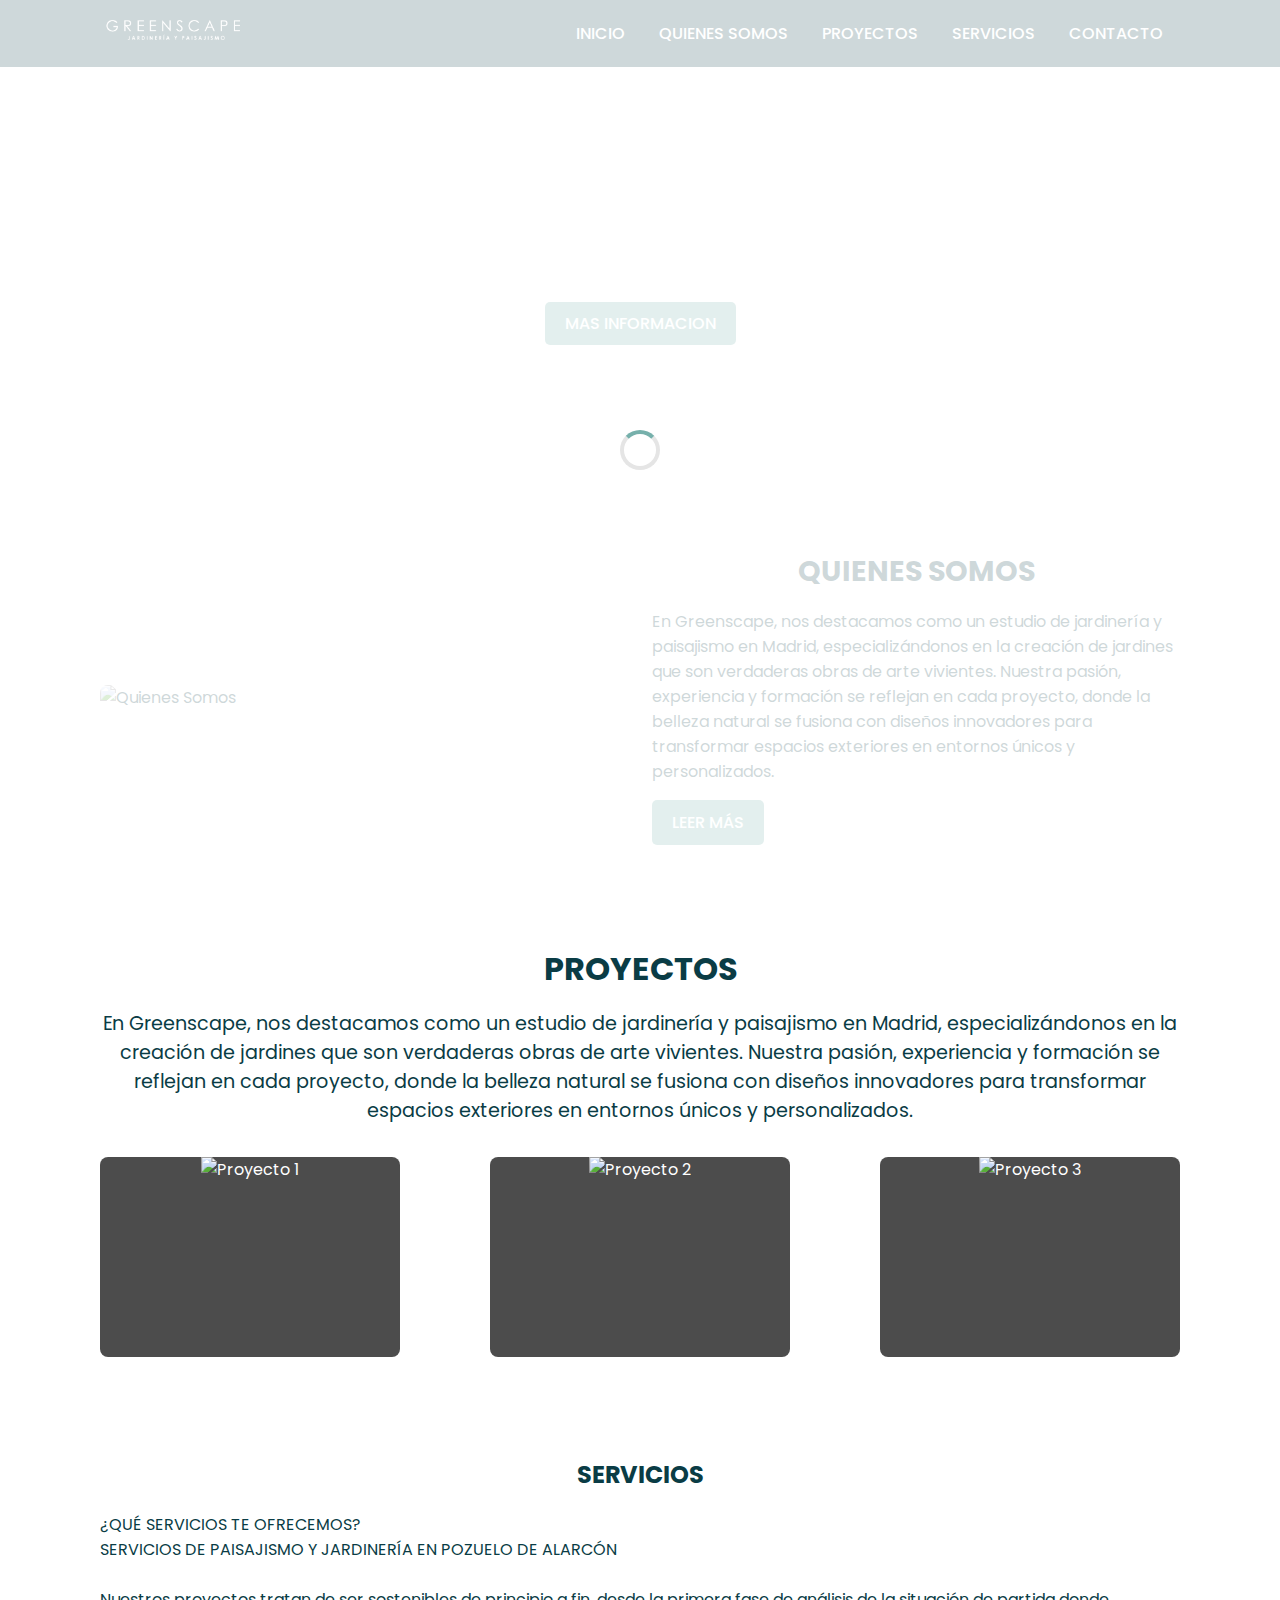
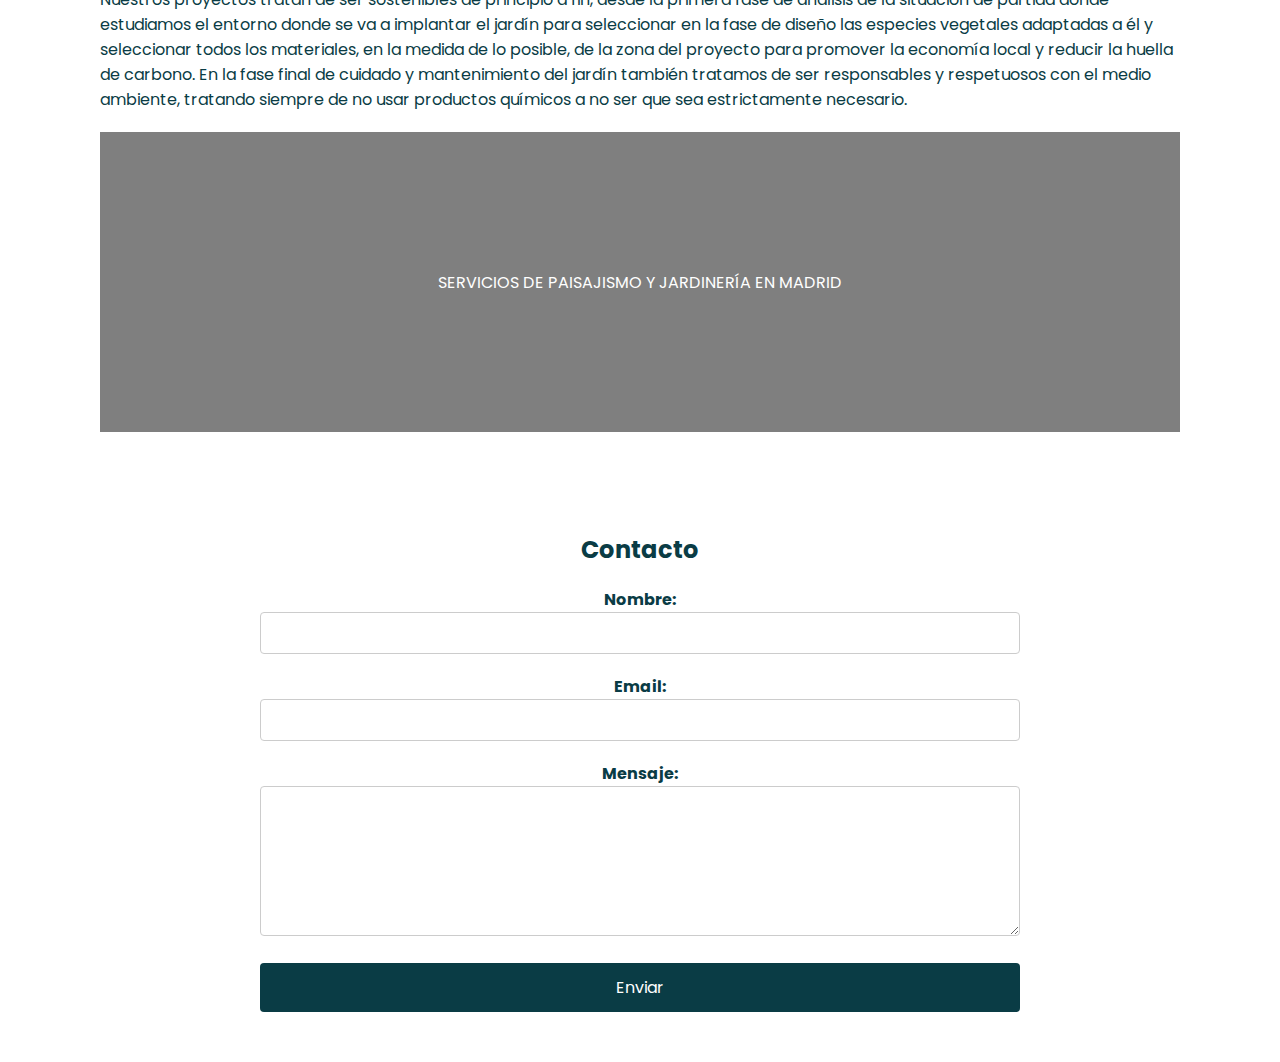
==== index.html @ 6844a961 "Add files via upload" ====
<!DOCTYPE html>
<html lang="en">
<head>
    <meta charset="UTF-8">
    <meta name="viewport" content="width=device-width, initial-scale=1.0">
    <title>greenscape</title>
    <link rel="stylesheet" href="estilos.css">
</head>
<body>
    <div class="spinner-container show" id="spinner">
        <div class="spinner"></div>
    </div>

    <header>
        <a href="#" class="logo">
            <img src="logo.png" alt="">
        </a>
        <ul class="navbar">
            <li><a href="#inicio">Inicio</a></li>
            <li><a href="Somos.html">Quienes Somos</a></li>
            <li><a href="Proyectos.html">Proyectos</a></li>
            <li><a href="Servicios.html">Servicios</a></li>
            <li><a href="Contacto.html">Contacto</a></li>
        </ul>
    </header>

    <section class="home" id="home">
        <div class="home-text">
            <h1>GREENSCAPE</h1>
            <p>ESTUDIO DE PAISAJISMO Y DISEÑO DE JARDINES EN MADRID</p>
            <a href="#" class="btn">Mas Informacion</a>
        </div>
        <div class="home-img">
            <img id="Inicio" src="https://media.admagazine.com/photos/618a5e4c58ac69e38abb5d66/master/w_1600%2Cc_limit/93332.jpg">
        </div>
    </section>

    <section class="Somos" id="Somos">
        <div class="Somos-img">
            <img src="https://images.homify.com/v1437692372/p/photo/image/103863/1__4_.jpg" alt="Quienes Somos">
        </div>
        <div class="Somos-texto">
            <h2>Quienes Somos</h2>
            <p>En Greenscape, nos destacamos como un estudio de jardinería y paisajismo en Madrid, especializándonos en la creación de jardines que son verdaderas obras de arte vivientes. Nuestra pasión, experiencia y formación se reflejan en cada proyecto, donde la belleza natural se fusiona con diseños innovadores para transformar espacios exteriores en entornos únicos y personalizados.</p>
            <a href="Somos.html" class="btn">Leer más</a>
        </div>
    </section>

    <section class="Proyectos" id="Proyectos">
        <div class="Proyectos-texto">
            <h2>Proyectos</h2>
            <p>En Greenscape, nos destacamos como un estudio de jardinería y paisajismo en Madrid, especializándonos en la creación de jardines que son verdaderas obras de arte vivientes. Nuestra pasión, experiencia y formación se reflejan en cada proyecto, donde la belleza natural se fusiona con diseños innovadores para transformar espacios exteriores en entornos únicos y personalizados.</p>
        </div>
        <div class="Proyectos-img">
            <a href="#" class="Proyectos-item">
                <img src="https://greenscape.es/wp-content/uploads/2022/05/Paisajismo-jardines-diseno-pozuelo-chalet-9-1536x1536.jpg" alt="Proyecto 1">
            </a>
            <a href="#" class="Proyectos-item">
                <img src="https://greenscape.es/wp-content/uploads/2015/10/Paisajismo-jardines-diseno-boadilla-madrid-1536x1536.jpeg" alt="Proyecto 2">
            </a>
            <a href="#" class="Proyectos-item">
                <img src="https://greenscape.es/wp-content/uploads/2015/10/Paisajismo-jardines-aravaca-madrid-diseno-1536x1536.jpeg" alt="Proyecto 3">
            </a>
        </div>
    </section>

    <section class="Servicios" id="Servicios">
        <div class="service-heading">
            <h2>SERVICIOS</h2>
            <p>¿QUÉ SERVICIOS TE OFRECEMOS?<br>
                SERVICIOS DE PAISAJISMO Y JARDINERÍA EN POZUELO DE ALARCÓN<br><br>
                Nuestros proyectos tratan de ser sostenibles de principio a fin, desde la primera fase de análisis de la situación de partida donde estudiamos el entorno donde se va a implantar el jardín para seleccionar en la fase de diseño las especies vegetales adaptadas a él y seleccionar todos los materiales, en la medida de lo posible, de la zona del proyecto para promover la economía local y reducir la huella de carbono.
                En la fase final de cuidado y mantenimiento del jardín también tratamos de ser responsables y respetuosos con el medio ambiente, tratando siempre de no usar productos químicos a no ser que sea estrictamente necesario.
            </p>
        </div>
        <div class="carousel">
            <div class="slide" style="background-image: url('https://elnumeral.com/wp-content/uploads/2022/08/asesoramiento-en-jardineria-1.jpg')">
                <div class="overlay-text">SERVICIOS DE PAISAJISMO Y JARDINERÍA EN MADRID</div>
            </div>
            <div class="slide" style="background-image: url('https://modelandi.com/wp-content/plugins/phastpress/phast.php/[base64].q.jpg')">
                <div class="overlay-text">DISEÑO DE JARDINES EN MADRID</div>
            </div>
            <div class="slide" style="background-image: url('https://www.limsama.com/uploads/images/jardineria1.jpg')">
                <div class="overlay-text">MANTENIMIENTO DE JARDINES EN MADRID</div>
            </div>
        </div>
    </section>

    <div class="container">
        <h2 id="Contacto">Contacto</h2>
        <form id="contact-form">
            <div class="form-group">
                <label for="name">Nombre:</label>
                <input type="text" id="name" name="name" required>
            </div>
            <div class="form-group">
                <label for="email">Email:</label>
                <input type="email" id="email" name="email" required>
            </div>
            <div class="form-group">
                <label for="message">Mensaje:</label>
                <textarea id="message" name="message" required></textarea>
            </div>
            <button type="submit">Enviar</button>
        </form>
    </div>

    <script src="scrip.js"></script>
</body>
</html>
---- estilos.css ----
@import url('https://fonts.googleapis.com/css2?family=Poppins:wght@200;300;400;500;600;700&display=swap');
* {
    font-family: "Poppins", sans-serif;
    margin: 0;
    padding: 0;
    box-sizing: border-box;
    scroll-padding-top: 4rem;
    scroll-behavior: smooth;
    list-style: none;
    text-decoration: none;
}

/* Variables */
:root {
    --main-color: #76b0ab;
    --second-color: #edeae3;
    --text-color: #0a3c45;
    --bg-color: #fff;
}

section {
    padding: 50px 100px;
}

body {
    color: var(--text-color);
}

/* Header */
header {
    position: fixed;
    width: 100%;
    top: 0;
    right: 0;
    z-index: 1000;
    display: flex;
    justify-content: space-between;
    align-items: center;
    padding: 18px 100px;
    transition: 0.5s linear;
    background: var(--text-color);
}

.logo img {
    width: 150px;
}

.navbar {
    display: flex;
}

.navbar a {
    padding: 8px 17px;
    color: var(--bg-color);
    font-size: 1rem;
    text-transform: uppercase;
    font-weight: 500;
}

.navbar a:hover {
    background-color: var(--main-color);
    border-radius: 0.2rem;
    transition: 0.2s all linear;
}

/* Home Section */
.home {
    position: relative;
    display: flex;
    align-items: center;
    justify-content: center;
    height: 500px; 
    width: 100%;
    overflow: hidden;
}

.home-img {
    position: absolute;
    top: 0;
    left: 0;
    width: 100%;
    height: 100%;
    object-fit: cover;
    opacity: 0.5;
    z-index: -1;
}

.home-text {
    text-align: center;
    color: var(--bg-color);
}

.home-text h1 {
    font-size: 3rem;
    margin-bottom: 1rem;
}

.home-text p {
    font-size: 1.5rem;
    margin-bottom: 1.5rem;
    color: var(--bg-color);
}

.home-text .btn {
    padding: 10px 20px;
    background-color: var(--main-color);
    color: var(--bg-color);
    text-transform: uppercase;
    font-weight: 500;
    border: none;
    border-radius: 5px;
    cursor: pointer;
    text-decoration: none;
}

/* Somos Section */
.Somos {
    display: grid;
    grid-template-columns: 1fr 1fr;
    align-items: center;
    gap: 1.5rem;
    padding: 50px 100px;
}

.Somos-img img {
    width: 100%;
    border-radius: 0.5rem;
}

.Somos-texto {
    display: flex;
    flex-direction: column;
    justify-content: center;
}

.Somos-texto h2 {
    font-size: 1.8rem;
    text-transform: uppercase;
    margin-bottom: 1rem;
}

.Somos-texto p {
    margin-bottom: 1rem;
}

.Somos-texto .btn {
    padding: 10px 20px;
    background-color: var(--main-color);
    color: var(--bg-color);
    text-transform: uppercase;
    font-weight: 500;
    border: none;
    border-radius: 5px;
    cursor: pointer;
    text-decoration: none;
    align-self: start; /* Alinea el botón al inicio */
}

/* Proyectos Section */
.Proyectos {
    padding: 50px 100px;
    text-align: center;
}

.Proyectos-texto {
    margin-bottom: 2rem;
}

.Proyectos-texto h2 {
    font-size: 2rem;
    text-transform: uppercase;
    margin-bottom: 1rem;
}

.Proyectos-texto p {
    font-size: 1.2rem;
    margin-bottom: 1.5rem;
}

.Proyectos-img {
    display: flex;
    justify-content: space-between;
    gap: 1.5rem;
}

.Proyectos-item {
    position: relative;
    width: 100%;
    max-width: 300px; /* Ajusta el tamaño máximo de las imágenes */
    height: 200px; /* Ajusta la altura de las imágenes */
    border-radius: 0.5rem;
    overflow: hidden;
    transition: transform 0.3s ease;
    text-align: center; /* Centra el texto */
    color: var(--bg-color); /* Color del texto */
    background: rgba(0, 0, 0, 0.7); /* Fondo semi-transparente */
}

.Proyectos-item img {
    width: 100%;
    height: 100%;
}

.Proyectos-item:hover {
    transform: scale(1.05); /* Aumenta el tamaño de la imagen al 105% */
    transition: transform 0.3s ease; /* Añade una transición suave */
}

/* Carousel */
.carousel {
    display: flex;
    overflow-x: auto;
    scroll-snap-type: x mandatory;
    -webkit-overflow-scrolling: touch;
    scroll-behavior: smooth;
    margin-top: 20px;
}

.slide {
    flex: 0 0 auto;
    width: 100%;
    scroll-snap-align: start;
    position: relative;
    height: 300px; /* Ajusta la altura según sea necesario */
}

.slide::before {
    content: "";
    display: block;
    position: absolute;
    top: 0;
    left: 0;
    width: 100%;
    height: 100%;
    background-color: rgba(0, 0, 0, 0.5); /* Transparencia del fondo */
}

.slide .overlay-text {
    position: absolute;
    top: 50%;
    left: 50%;
    transform: translate(-50%, -50%);
    color: white;
    text-align: center;
}

.slide img {
    width: 100%;
    height: 100%;
    object-fit: cover;
}

/* Contact Form */
.container {
    max-width: 800px;
    margin: 0 auto;
    text-align: center;
    padding: 50px 20px;
}

h2 {
    text-align: center;
    margin-bottom: 20px;
}

.form-group {
    margin-bottom: 20px;
}

label {
    display: block;
    font-weight: bold;
}

input[type="text"],
input[type="email"],
textarea {
    width: 100%;
    padding: 10px;
    border: 1px solid #ccc;
    border-radius: 4px;
    box-sizing: border-box;
}

textarea {
    height: 150px;
}

button {
    background-color: #0a3c45;
    color: white;
    padding: 12px 20px;
    border: none;
    border-radius: 4px;
    cursor: pointer;
    width: 100%;
    font-size: 16px;
}

button:hover {
    background-color: #76b0ab;
}

button:disabled {
    background-color: #cccccc;
    cursor: not-allowed;
}

/* Carga */
.spinner-container {
    position: fixed;
    top: 0;
    left: 0;
    width: 100%;
    height: 100%;
    background-color: rgba(255, 255, 255, 0.8);
    z-index: 9999;
    display: flex;
    justify-content: center;
    align-items: center;
    visibility: hidden;
}

.spinner {
    border: 4px solid rgba(0, 0, 0, 0.1);
    border-radius: 50%;
    border-top: 4px solid #76b0ab; /* Color principal */
    width: 40px;
    height: 40px;
    animation: spin 1s linear infinite;
}

@keyframes spin {
    0% {
        transform: rotate(0deg);
    }
    100% {
        transform: rotate(360deg);
    }
}


.spinner-container.show {
    visibility: visible;
}

/* RESPONSIVE*/
@media (max-width: 768px) {
    header {
        padding: 18px 10px;
    }

    .navbar {
        flex-direction: column;
    }

    .navbar a {
        padding: 10px;
        font-size: 0.9rem;
    }

    .home {
        height: 300px; 
    }

    .home-text h1 {
        font-size: 2rem;
    }

    .home-text p {
        font-size: 1rem;
    }

    .Somos {
        grid-template-columns: 1fr; 
        text-align: center;
    }

    .Somos-img img {
        width: 100%;
    }

    .Proyectos-img {
        flex-direction: column; 
    }

    .Proyectos-item {
        max-width: 100%; 
        height: auto; 
    }

    .slide {
        height: 200px; 

    button {
        font-size: 14px; 
    }
}

@media (max-width: 480px) {
    .home-text h1 {
        font-size: 1.5rem;
    }

    .home-text p {
        font-size: 0.9rem;
    }

    .container {
        padding: 15px;
    }

    button {
        font-size: 12px;
    }
}
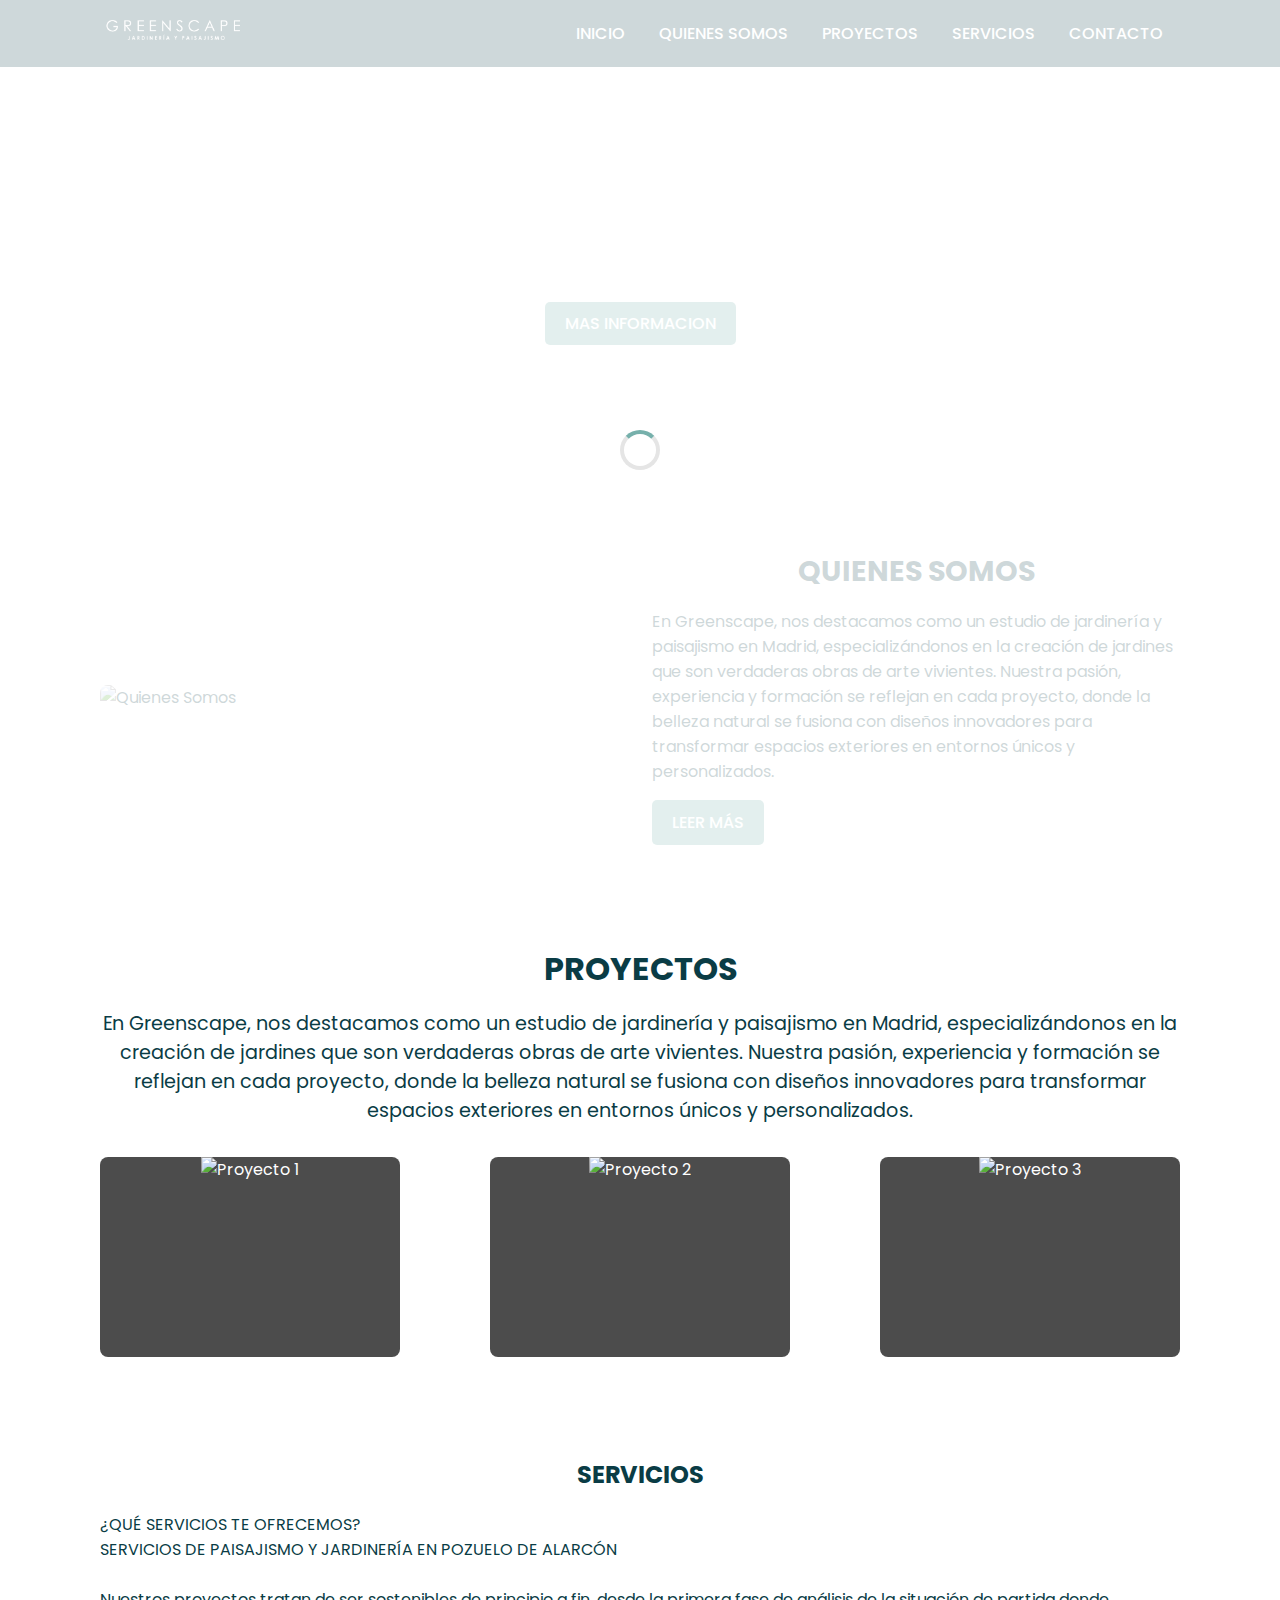
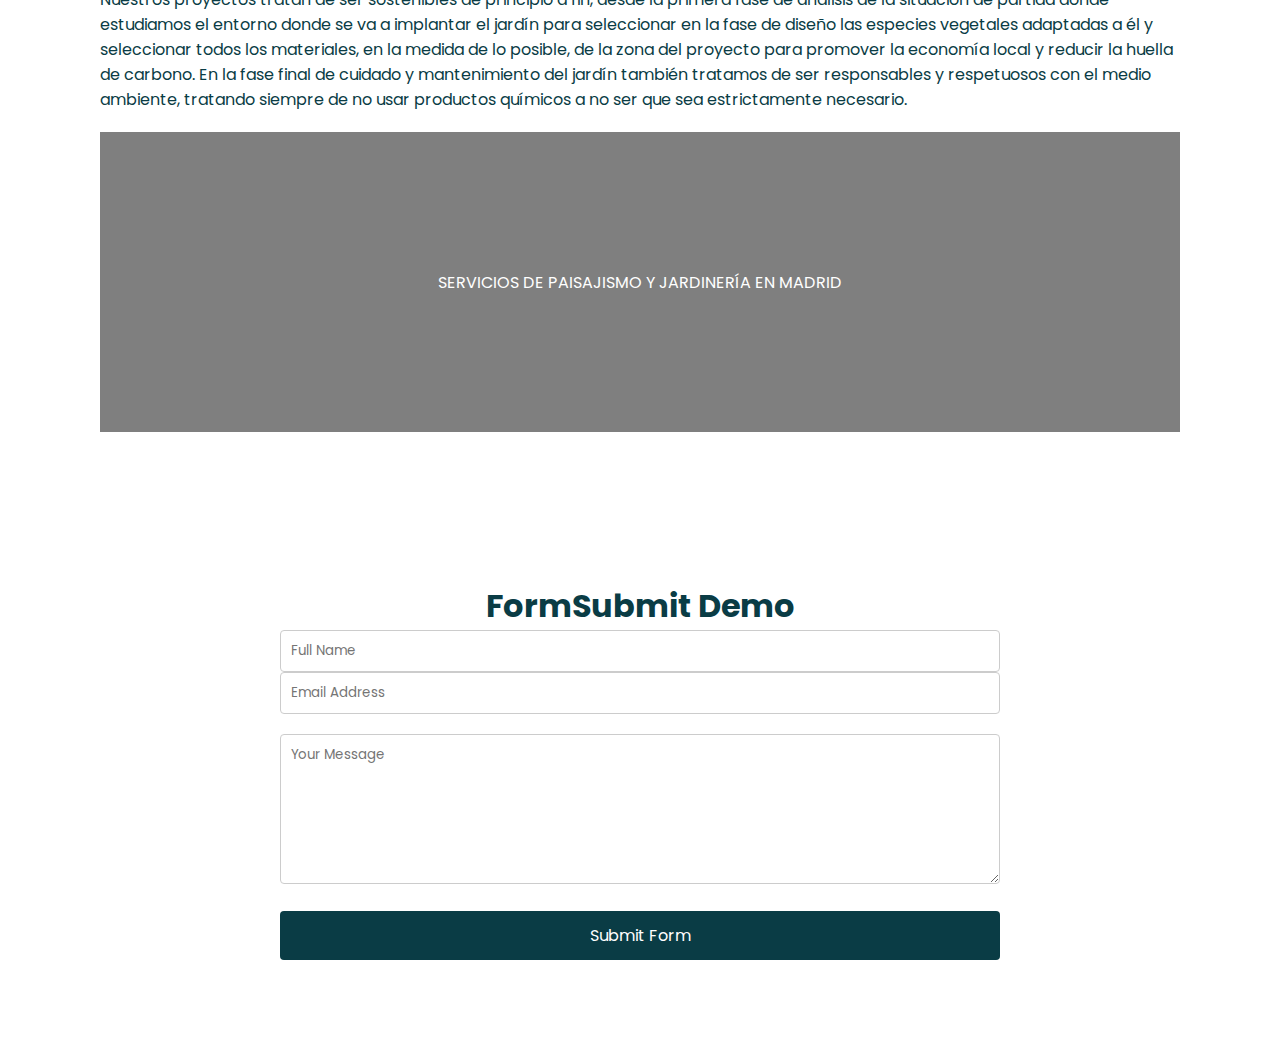
==== commit 2d830b86: "Update index.html" ====
--- a/index.html
+++ b/index.html
@@ -87,22 +87,25 @@
     </section>
 
     <div class="container">
-        <h2 id="Contacto">Contacto</h2>
-        <form id="contact-form">
-            <div class="form-group">
-                <label for="name">Nombre:</label>
-                <input type="text" id="name" name="name" required>
-            </div>
-            <div class="form-group">
-                <label for="email">Email:</label>
-                <input type="email" id="email" name="email" required>
-            </div>
-            <div class="form-group">
-                <label for="message">Mensaje:</label>
-                <textarea id="message" name="message" required></textarea>
-            </div>
-            <button type="submit">Enviar</button>
-        </form>
+       <div class="container">
+  <h1>FormSubmit Demo</h1>
+  <form target="_blank" action="https://formsubmit.co/loli03gonzalez@gmail.com" method="POST">
+    <div class="form-group">
+      <div class="form-row">
+        <div class="col">
+          <input type="text" name="name" class="form-control" placeholder="Full Name" required>
+        </div>
+        <div class="col">
+          <input type="email" name="email" class="form-control" placeholder="Email Address" required>
+        </div>
+      </div>
+    </div>
+    <div class="form-group">
+      <textarea placeholder="Your Message" class="form-control" name="message" rows="10" required></textarea>
+    </div>
+    <button type="submit" class="btn btn-lg btn-dark btn-block">Submit Form</button>
+  </form>
+</div>
     </div>
 
     <script src="scrip.js"></script>
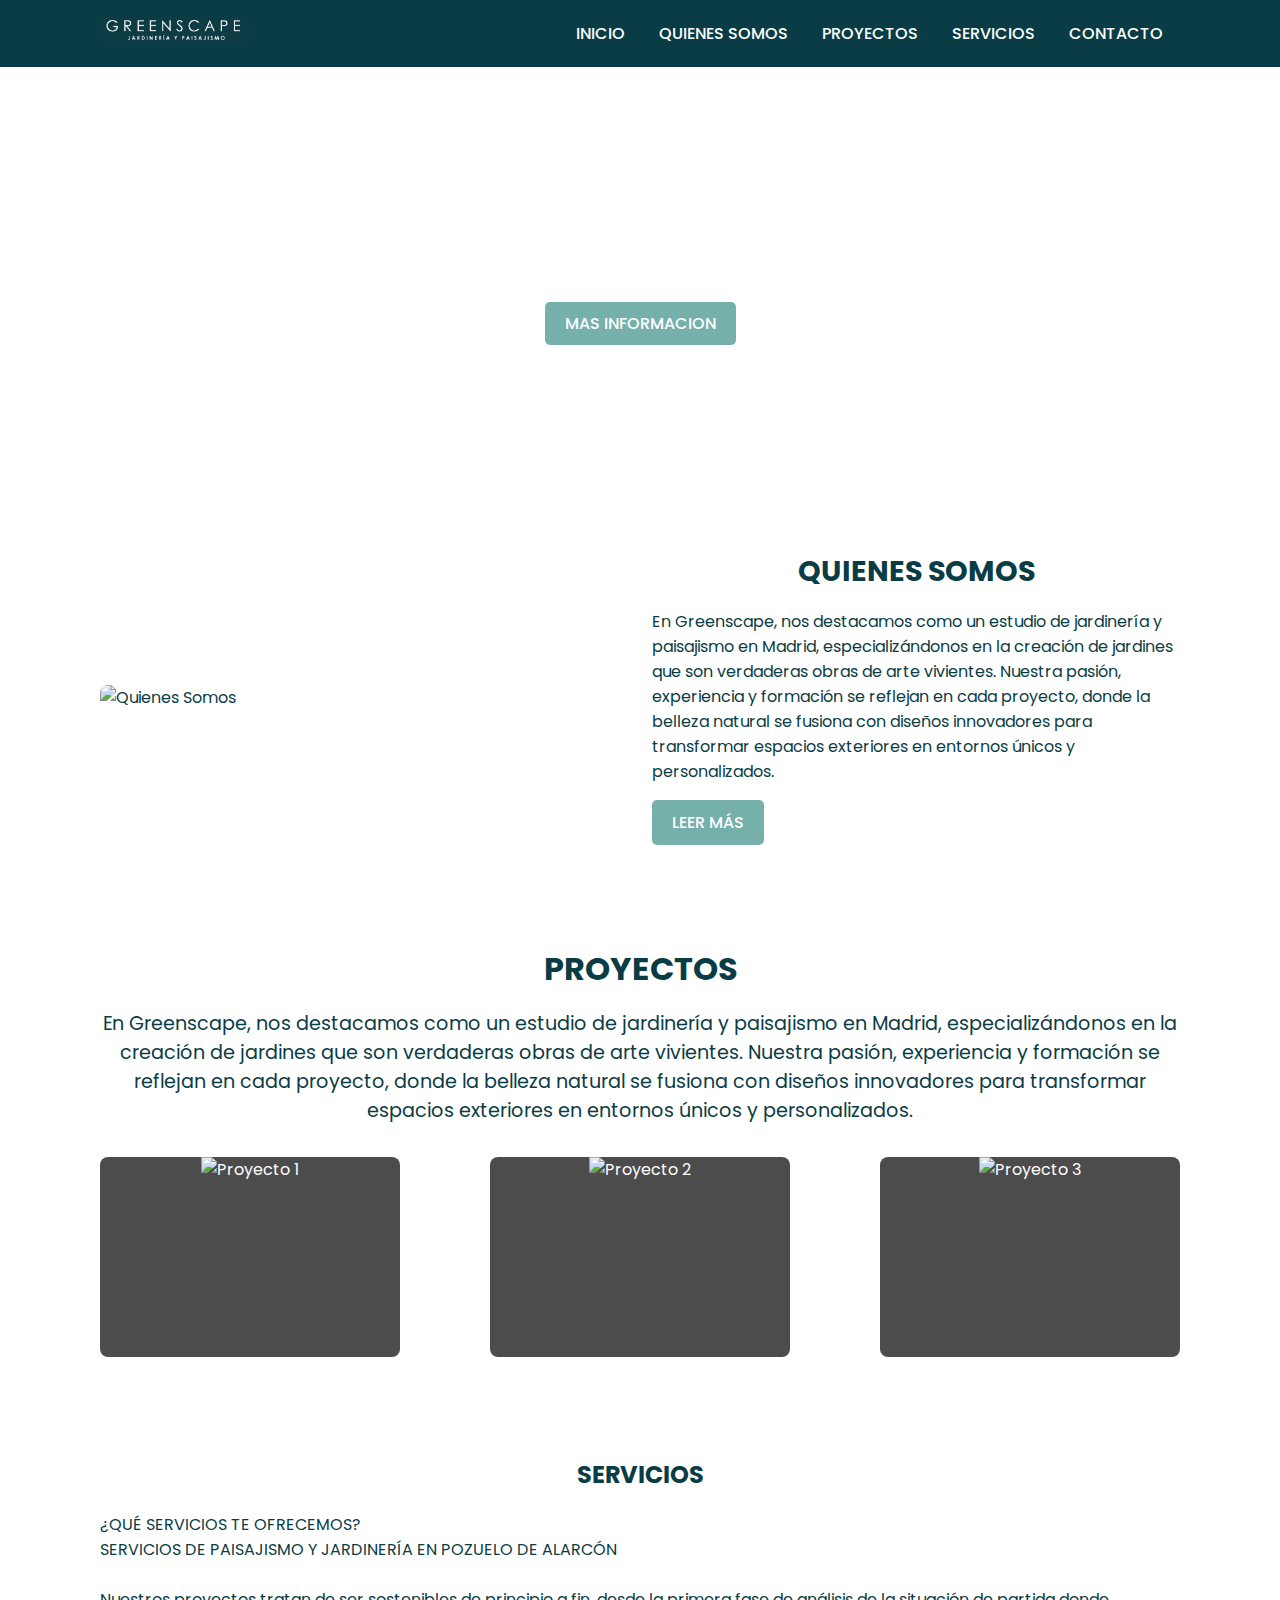
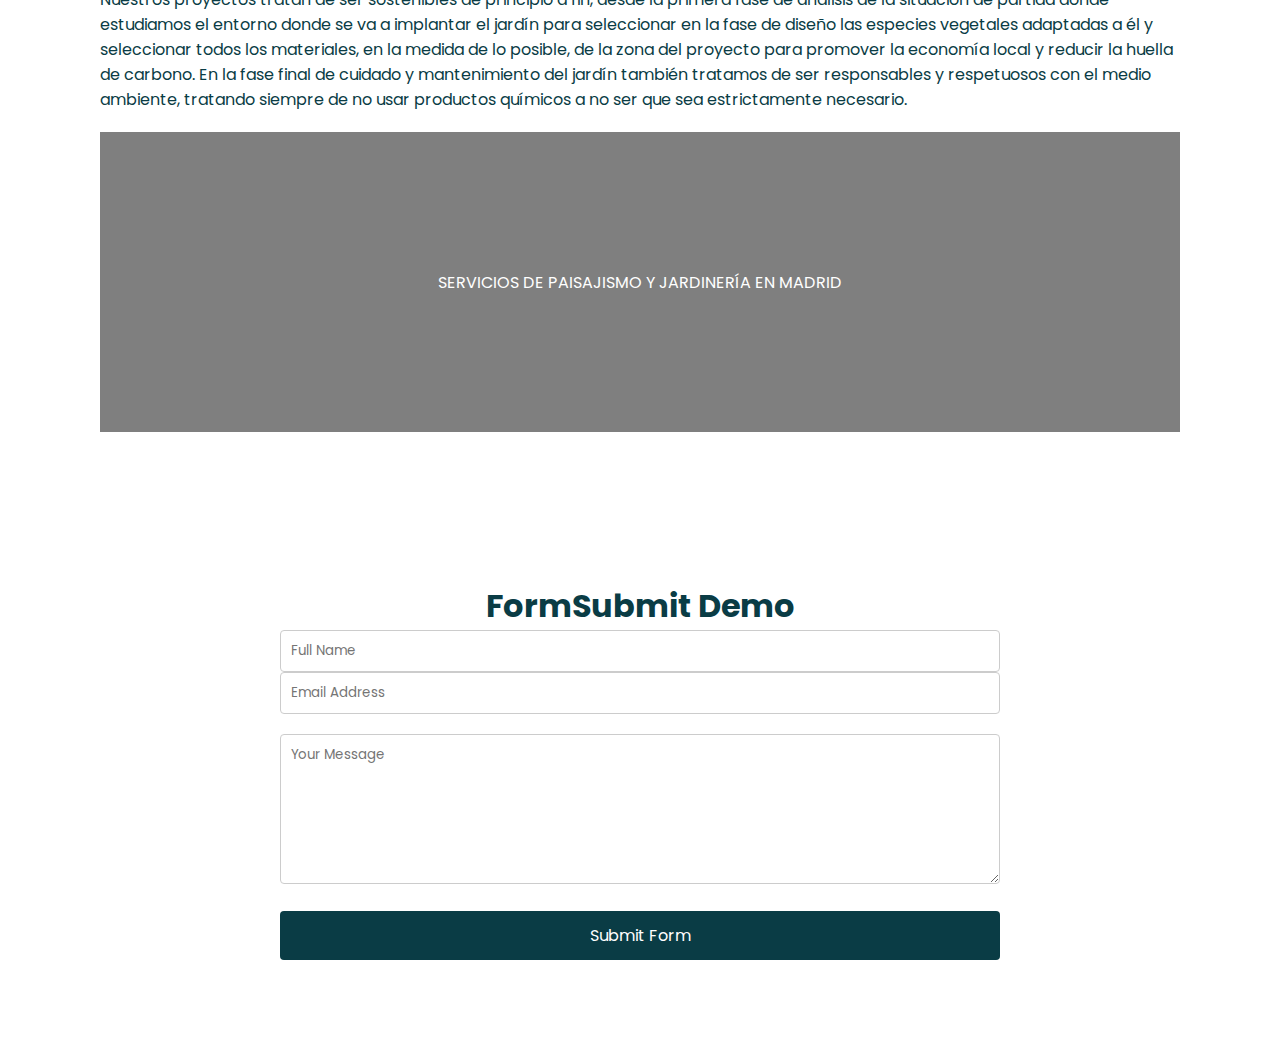
==== commit ed0b9b77: "Update index.html" ====
--- a/index.html
+++ b/index.html
@@ -7,9 +7,12 @@
     <link rel="stylesheet" href="estilos.css">
 </head>
 <body>
-    <div class="spinner-container show" id="spinner">
-        <div class="spinner"></div>
-    </div>
+    <div id="spinner" class="spinner-container">
+    <div class="spinner"></div>
+</div>
+
+<div id="content" style="display: none;">
+</div>
 
     <header>
         <a href="#" class="logo">
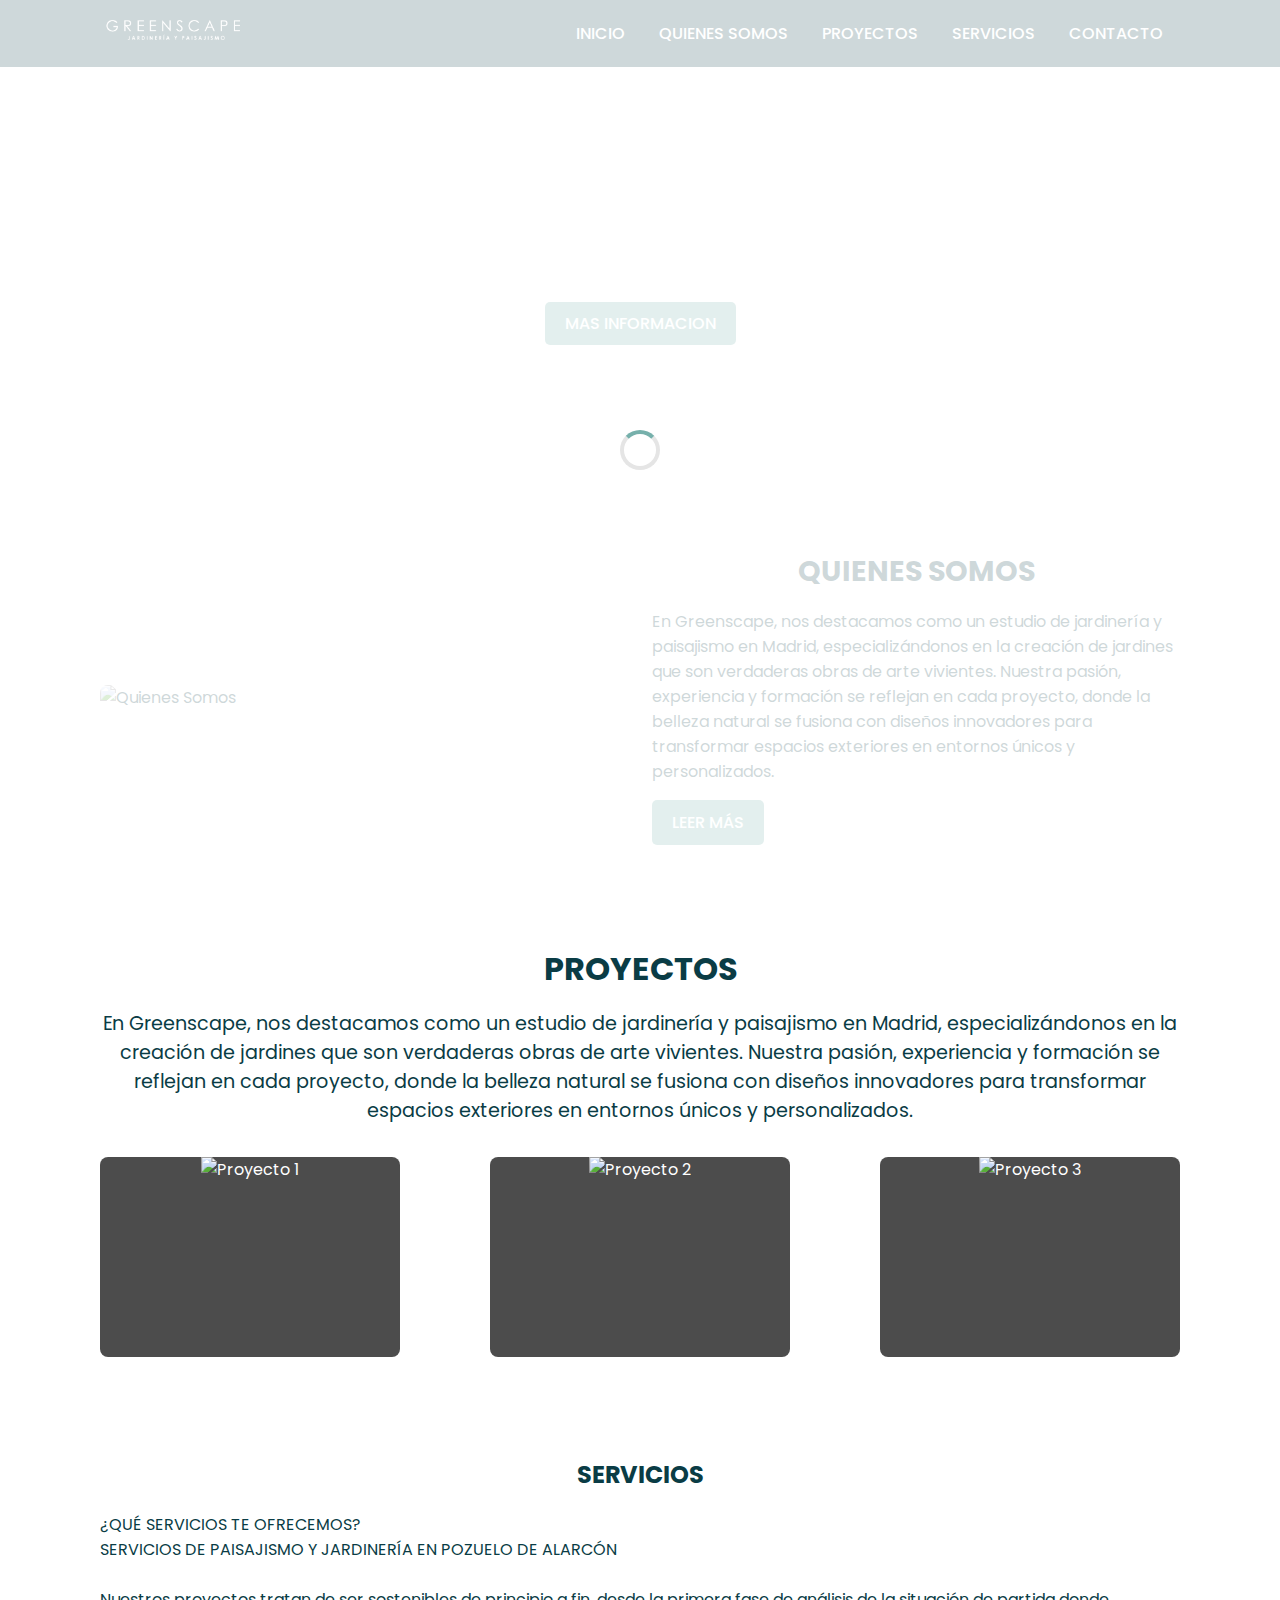
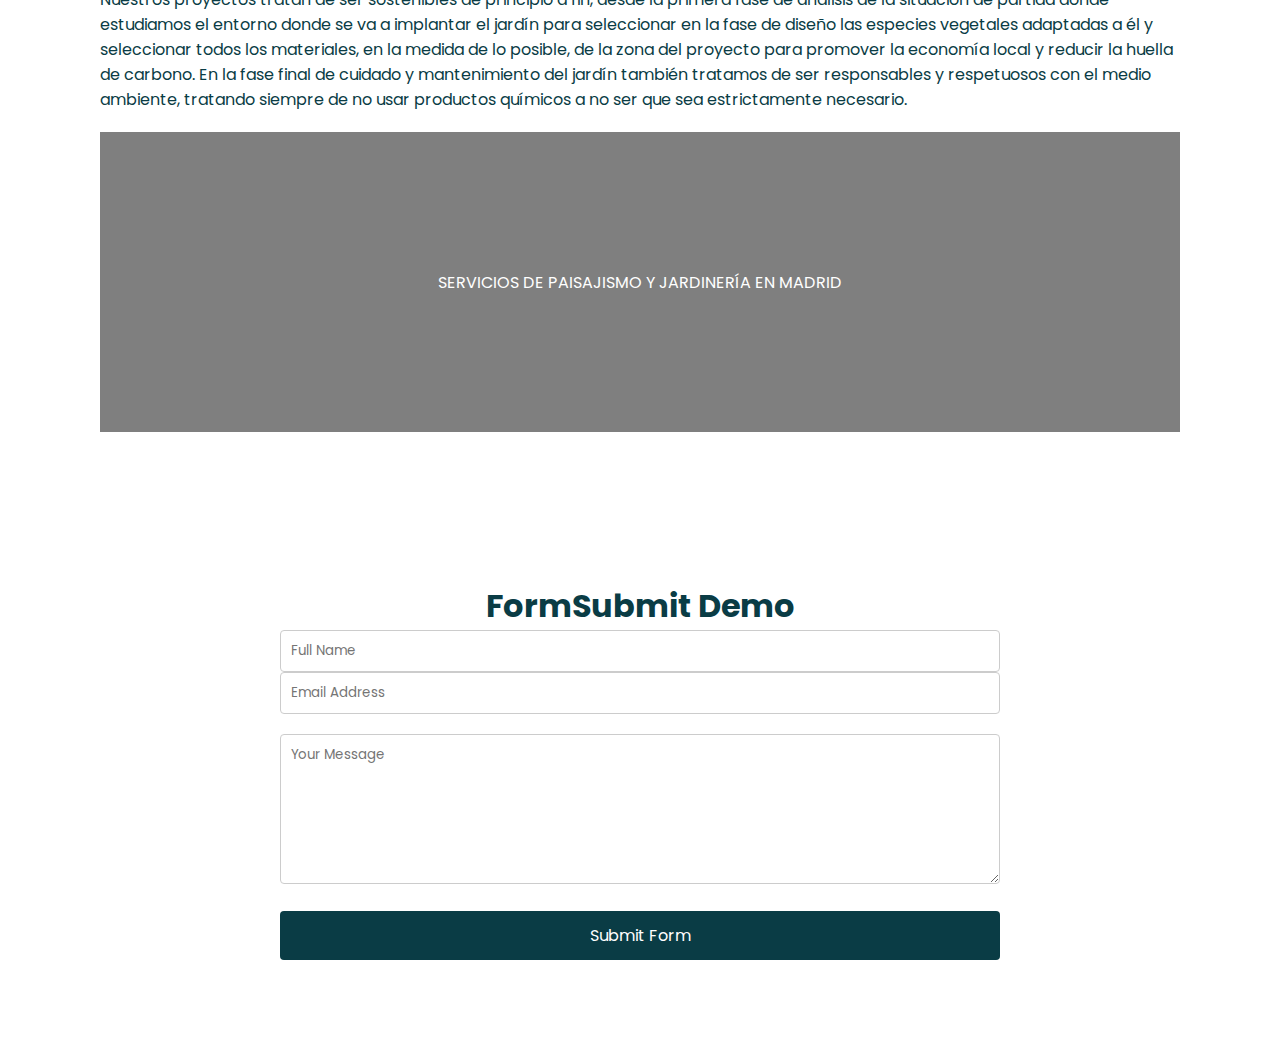
==== commit aafe5e16: "Update index.html" ====
--- a/index.html
+++ b/index.html
@@ -113,4 +113,4 @@
 
     <script src="scrip.js"></script>
 </body>
-</html>
+</html>  
--- a/estilos.css
+++ b/estilos.css
@@ -308,40 +308,34 @@
 
 /* Carga */
 .spinner-container {
+    display: flex;
+    justify-content: center;
+    align-items: center;
+    height: 100vh;
+    background-color: rgba(255, 255, 255, 0.8); /* Fondo blanco semitransparente */
     position: fixed;
     top: 0;
     left: 0;
     width: 100%;
-    height: 100%;
-    background-color: rgba(255, 255, 255, 0.8);
     z-index: 9999;
-    display: flex;
-    justify-content: center;
-    align-items: center;
-    visibility: hidden;
 }
 
 .spinner {
     border: 4px solid rgba(0, 0, 0, 0.1);
+    border-top: 4px solid var(--main-color);
     border-radius: 50%;
-    border-top: 4px solid #76b0ab; /* Color principal */
     width: 40px;
     height: 40px;
     animation: spin 1s linear infinite;
 }
 
 @keyframes spin {
-    0% {
+    from {
         transform: rotate(0deg);
     }
-    100% {
+    to {
         transform: rotate(360deg);
     }
-}
-
-
-.spinner-container.show {
-    visibility: visible;
 }
 
 /* RESPONSIVE*/
@@ -413,4 +407,4 @@
     button {
         font-size: 12px;
     }
-}+}
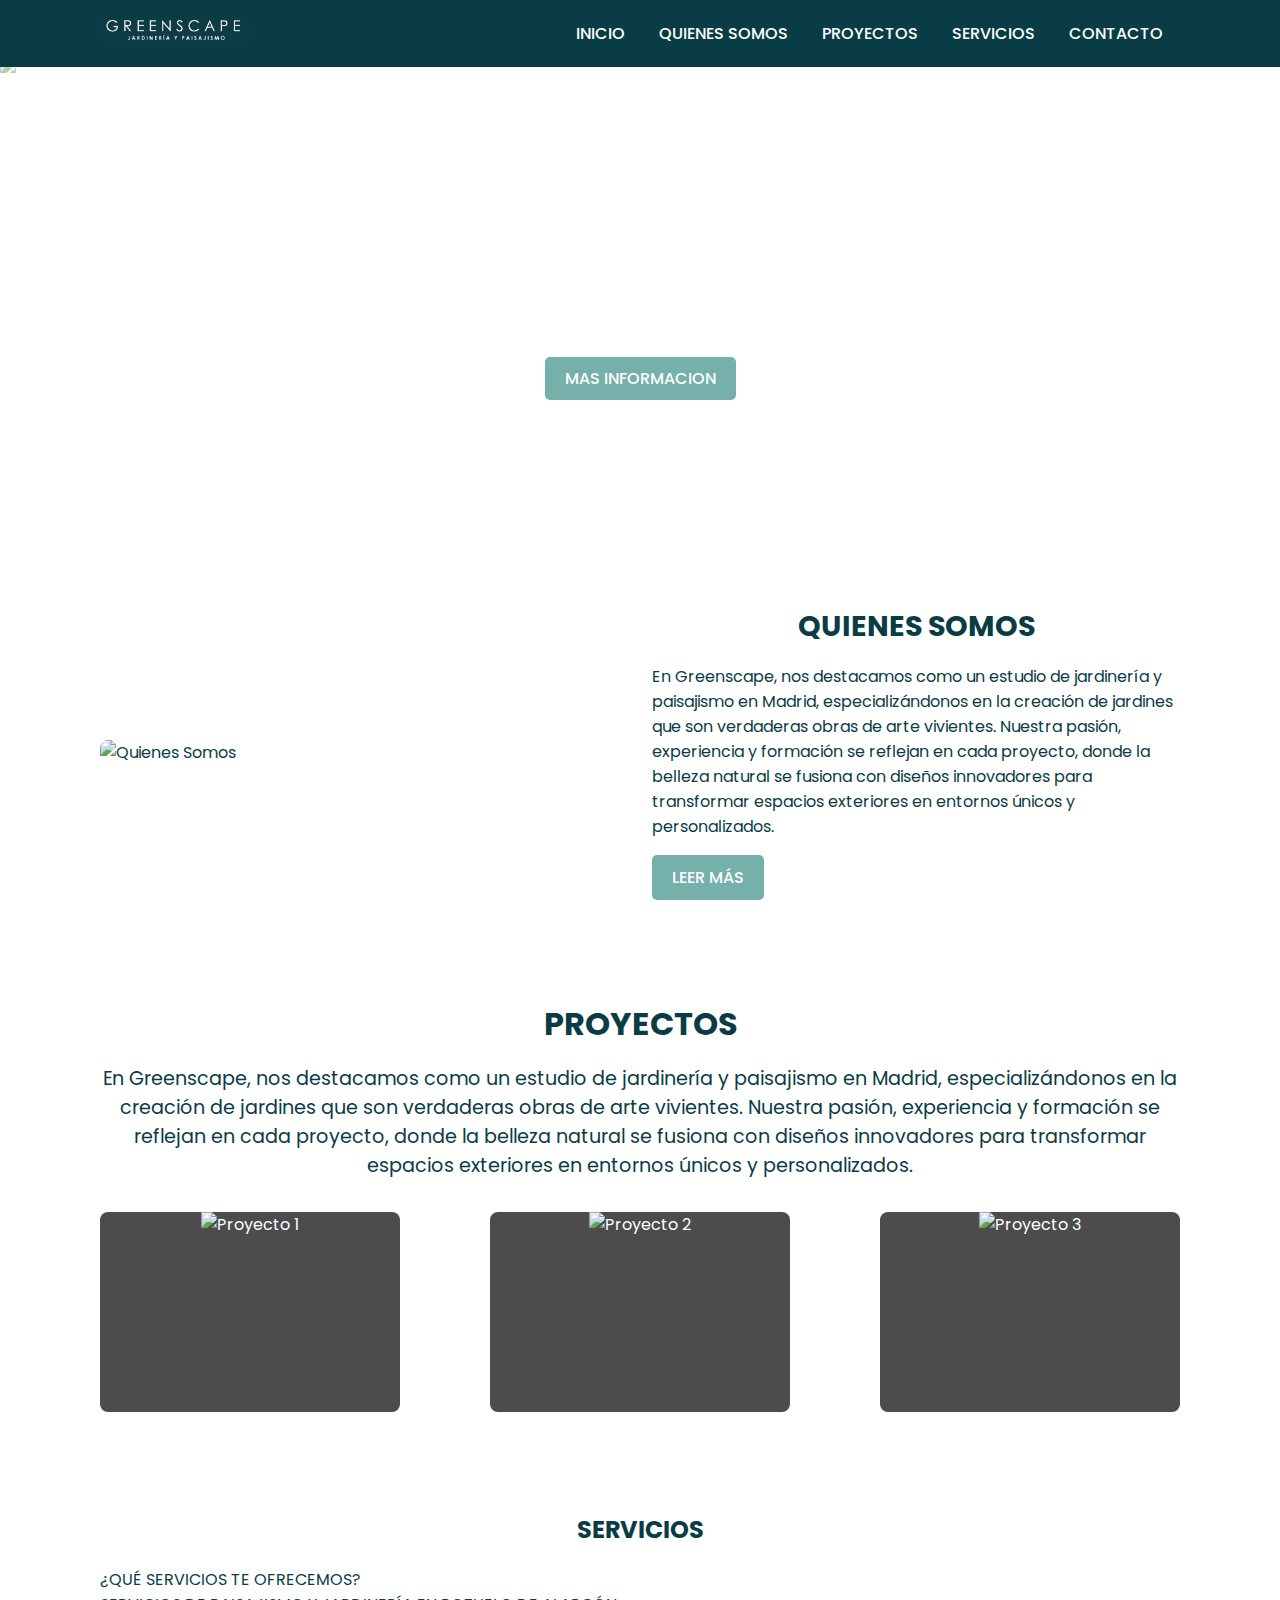
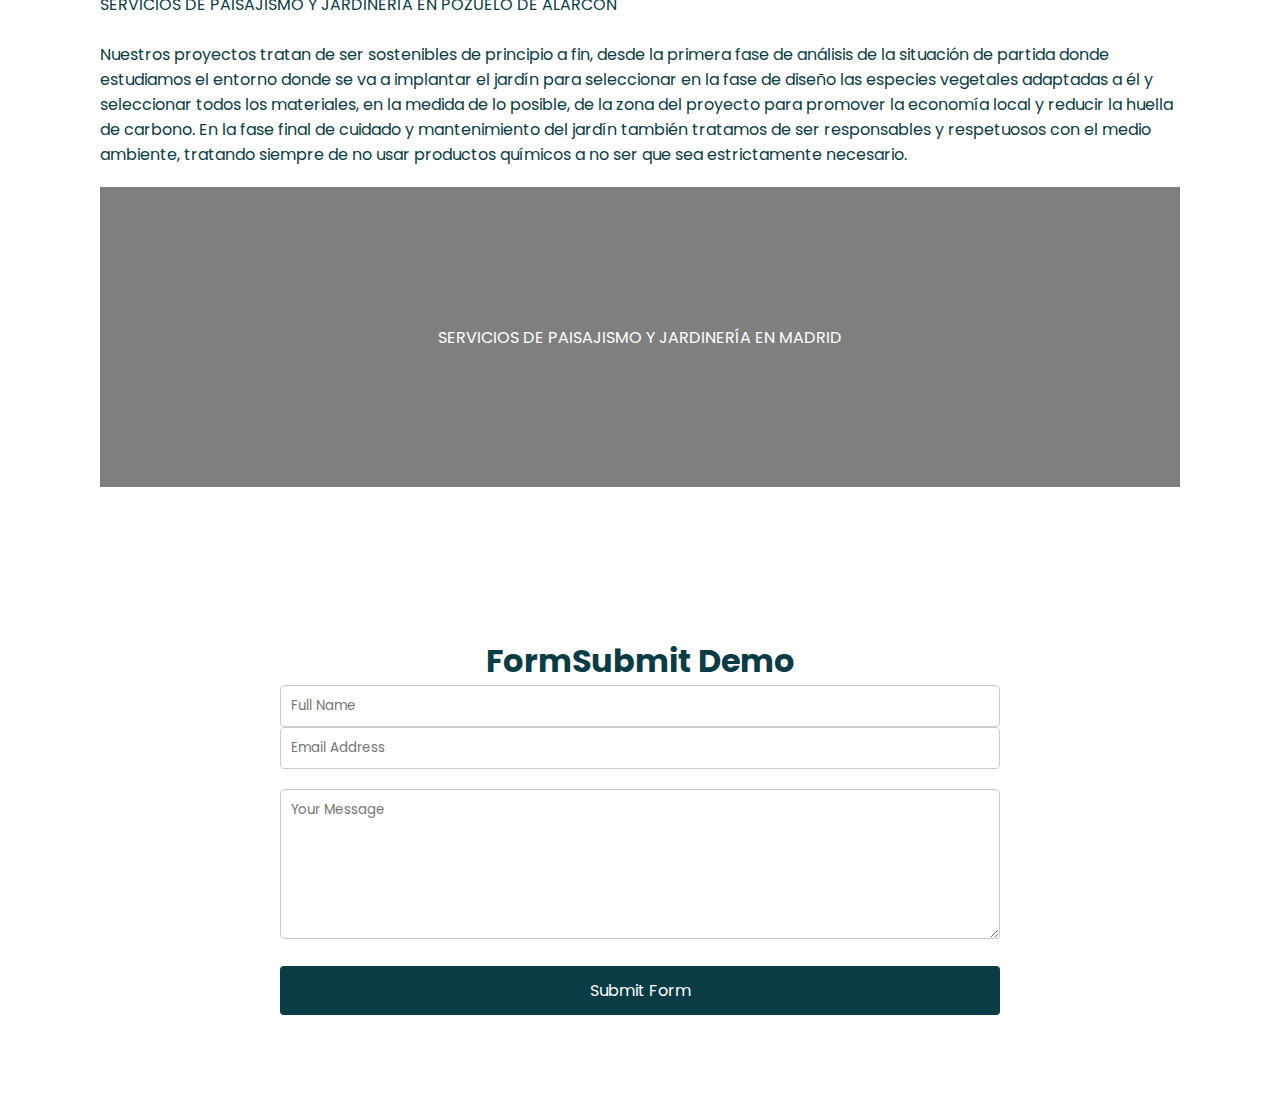
==== commit a22d54c0: "Update index.html" ====
--- a/index.html
+++ b/index.html
@@ -13,6 +13,7 @@
 
 <div id="content" style="display: none;">
 </div>
+<img src="imagen.jpg" alt="Descripción de la imagen" loading="lazy">
 
     <header>
         <a href="#" class="logo">
--- a/estilos.css
+++ b/estilos.css
@@ -307,35 +307,30 @@
 }
 
 /* Carga */
-.spinner-container {
-    display: flex;
-    justify-content: center;
-    align-items: center;
-    height: 100vh;
-    background-color: rgba(255, 255, 255, 0.8); /* Fondo blanco semitransparente */
+.loading-screen {
+    display: none;
     position: fixed;
-    top: 0;
-    left: 0;
-    width: 100%;
-    z-index: 9999;
+    bottom: 0;
+    left: 50%;
+    transform: translateX(-50%);
+    background-color: rgba(0, 0, 0, 0.5);
+    color: white;
+    padding: 10px;
+    border-radius: 5px;
 }
 
 .spinner {
-    border: 4px solid rgba(0, 0, 0, 0.1);
-    border-top: 4px solid var(--main-color);
+    border: 4px solid #f3f3f3;
+    border-top: 4px solid #3498db;
     border-radius: 50%;
-    width: 40px;
-    height: 40px;
-    animation: spin 1s linear infinite;
+    width: 30px;
+    height: 30px;
+    animation: spin 2s linear infinite;
 }
 
 @keyframes spin {
-    from {
-        transform: rotate(0deg);
-    }
-    to {
-        transform: rotate(360deg);
-    }
+    0% { transform: rotate(0deg); }
+    100% { transform: rotate(360deg); }
 }
 
 /* RESPONSIVE*/
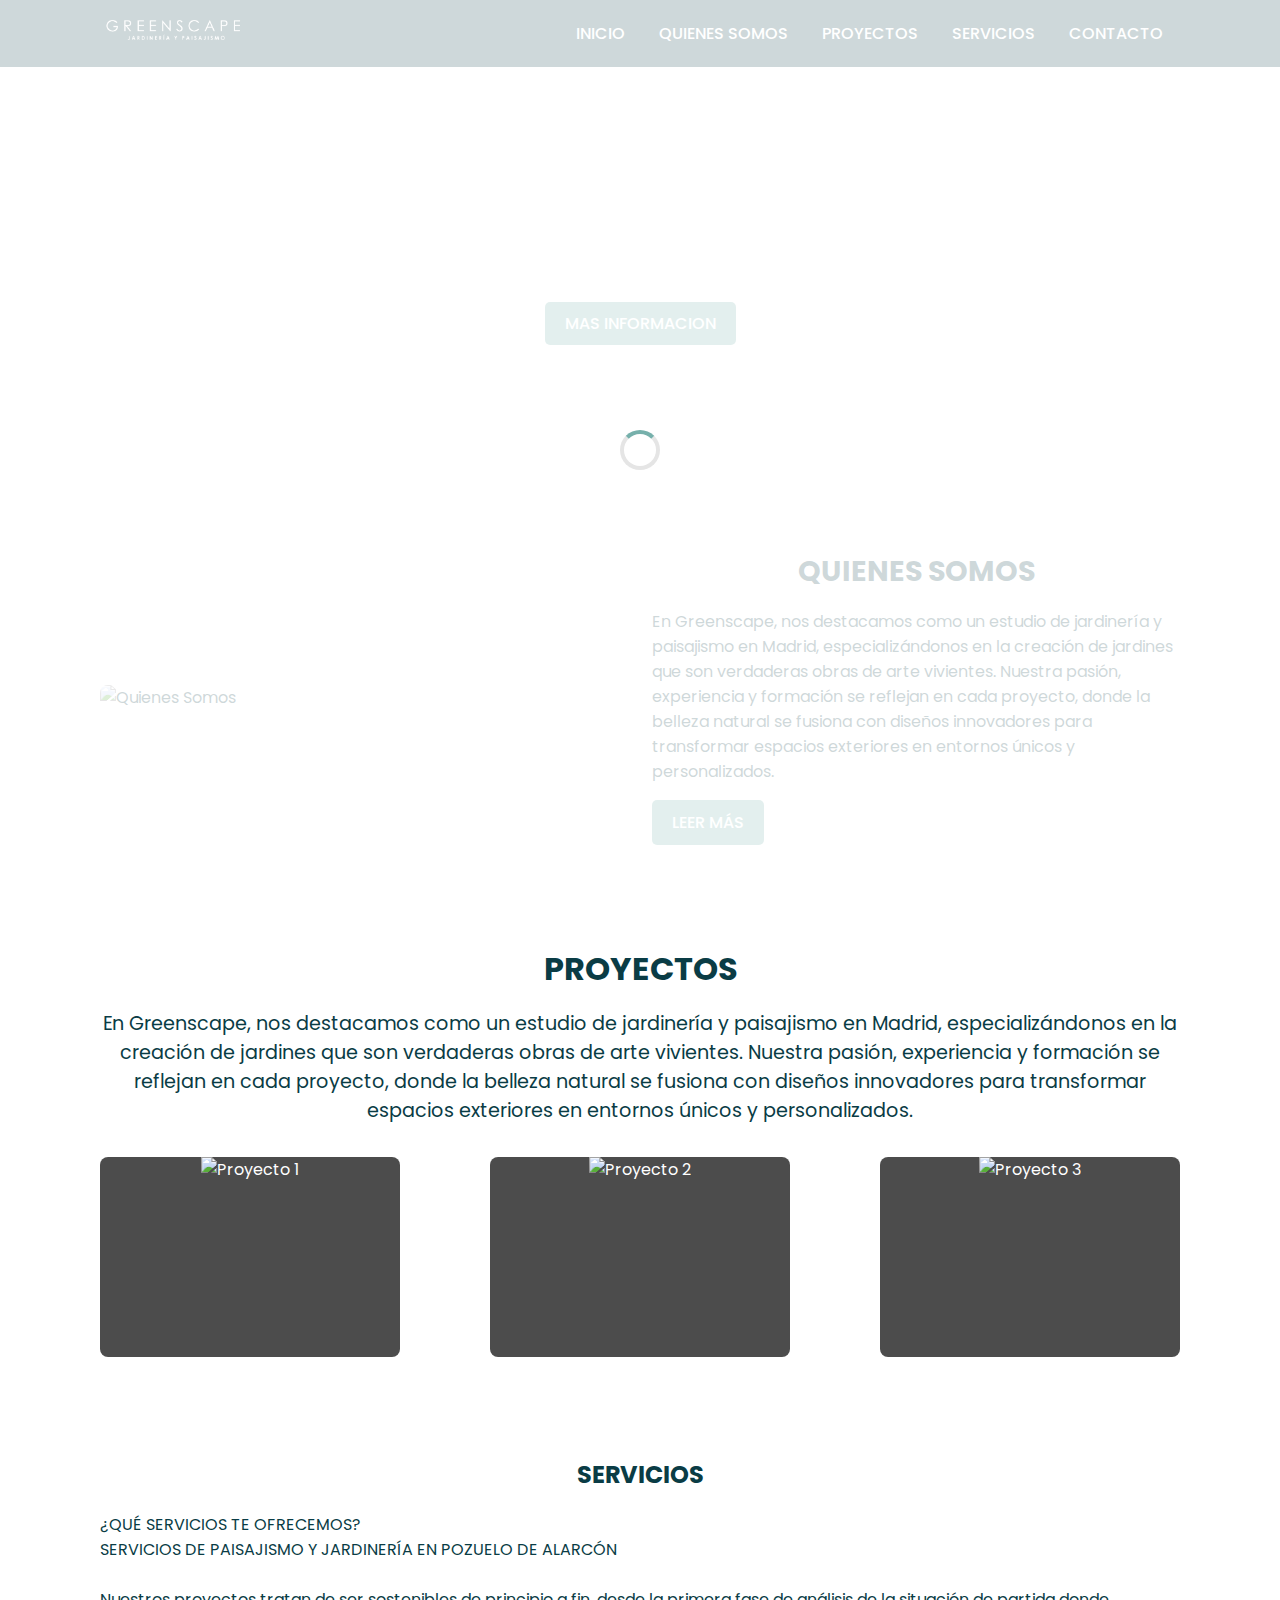
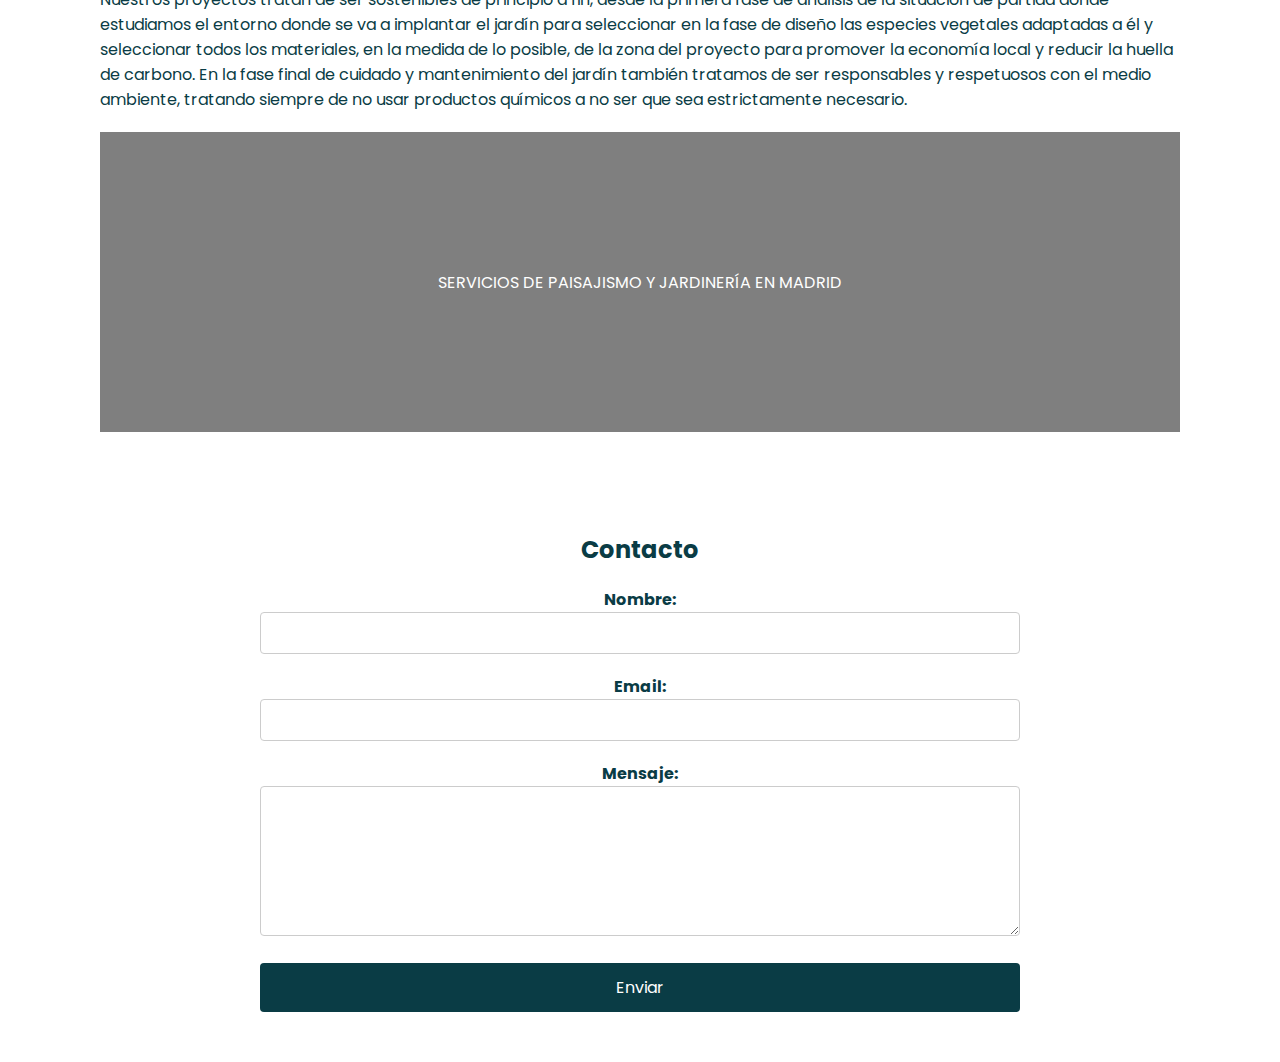
==== commit 9ed78370: "Add files via upload" ====
--- a/index.html
+++ b/index.html
@@ -7,13 +7,9 @@
     <link rel="stylesheet" href="estilos.css">
 </head>
 <body>
-    <div id="spinner" class="spinner-container">
-    <div class="spinner"></div>
-</div>
-
-<div id="content" style="display: none;">
-</div>
-<img src="imagen.jpg" alt="Descripción de la imagen" loading="lazy">
+    <div class="spinner-container show" id="spinner">
+        <div class="spinner"></div>
+    </div>
 
     <header>
         <a href="#" class="logo">
@@ -91,27 +87,24 @@
     </section>
 
     <div class="container">
-       <div class="container">
-  <h1>FormSubmit Demo</h1>
-  <form target="_blank" action="https://formsubmit.co/loli03gonzalez@gmail.com" method="POST">
-    <div class="form-group">
-      <div class="form-row">
-        <div class="col">
-          <input type="text" name="name" class="form-control" placeholder="Full Name" required>
-        </div>
-        <div class="col">
-          <input type="email" name="email" class="form-control" placeholder="Email Address" required>
-        </div>
-      </div>
-    </div>
-    <div class="form-group">
-      <textarea placeholder="Your Message" class="form-control" name="message" rows="10" required></textarea>
-    </div>
-    <button type="submit" class="btn btn-lg btn-dark btn-block">Submit Form</button>
-  </form>
-</div>
+        <h2 id="Contacto">Contacto</h2>
+        <form id="contact-form">
+            <div class="form-group">
+                <label for="name">Nombre:</label>
+                <input type="text" id="name" name="name" required>
+            </div>
+            <div class="form-group">
+                <label for="email">Email:</label>
+                <input type="email" id="email" name="email" required>
+            </div>
+            <div class="form-group">
+                <label for="message">Mensaje:</label>
+                <textarea id="message" name="message" required></textarea>
+            </div>
+            <button type="submit">Enviar</button>
+        </form>
     </div>
 
     <script src="scrip.js"></script>
 </body>
-</html>  
+</html>
--- a/estilos.css
+++ b/estilos.css
@@ -307,30 +307,41 @@
 }
 
 /* Carga */
-.loading-screen {
-    display: none;
+.spinner-container {
     position: fixed;
-    bottom: 0;
-    left: 50%;
-    transform: translateX(-50%);
-    background-color: rgba(0, 0, 0, 0.5);
-    color: white;
-    padding: 10px;
-    border-radius: 5px;
+    top: 0;
+    left: 0;
+    width: 100%;
+    height: 100%;
+    background-color: rgba(255, 255, 255, 0.8);
+    z-index: 9999;
+    display: flex;
+    justify-content: center;
+    align-items: center;
+    visibility: hidden;
 }
 
 .spinner {
-    border: 4px solid #f3f3f3;
-    border-top: 4px solid #3498db;
+    border: 4px solid rgba(0, 0, 0, 0.1);
     border-radius: 50%;
-    width: 30px;
-    height: 30px;
-    animation: spin 2s linear infinite;
+    border-top: 4px solid #76b0ab; /* Color principal */
+    width: 40px;
+    height: 40px;
+    animation: spin 1s linear infinite;
 }
 
 @keyframes spin {
-    0% { transform: rotate(0deg); }
-    100% { transform: rotate(360deg); }
+    0% {
+        transform: rotate(0deg);
+    }
+    100% {
+        transform: rotate(360deg);
+    }
+}
+
+
+.spinner-container.show {
+    visibility: visible;
 }
 
 /* RESPONSIVE*/
@@ -402,4 +413,4 @@
     button {
         font-size: 12px;
     }
-}
+}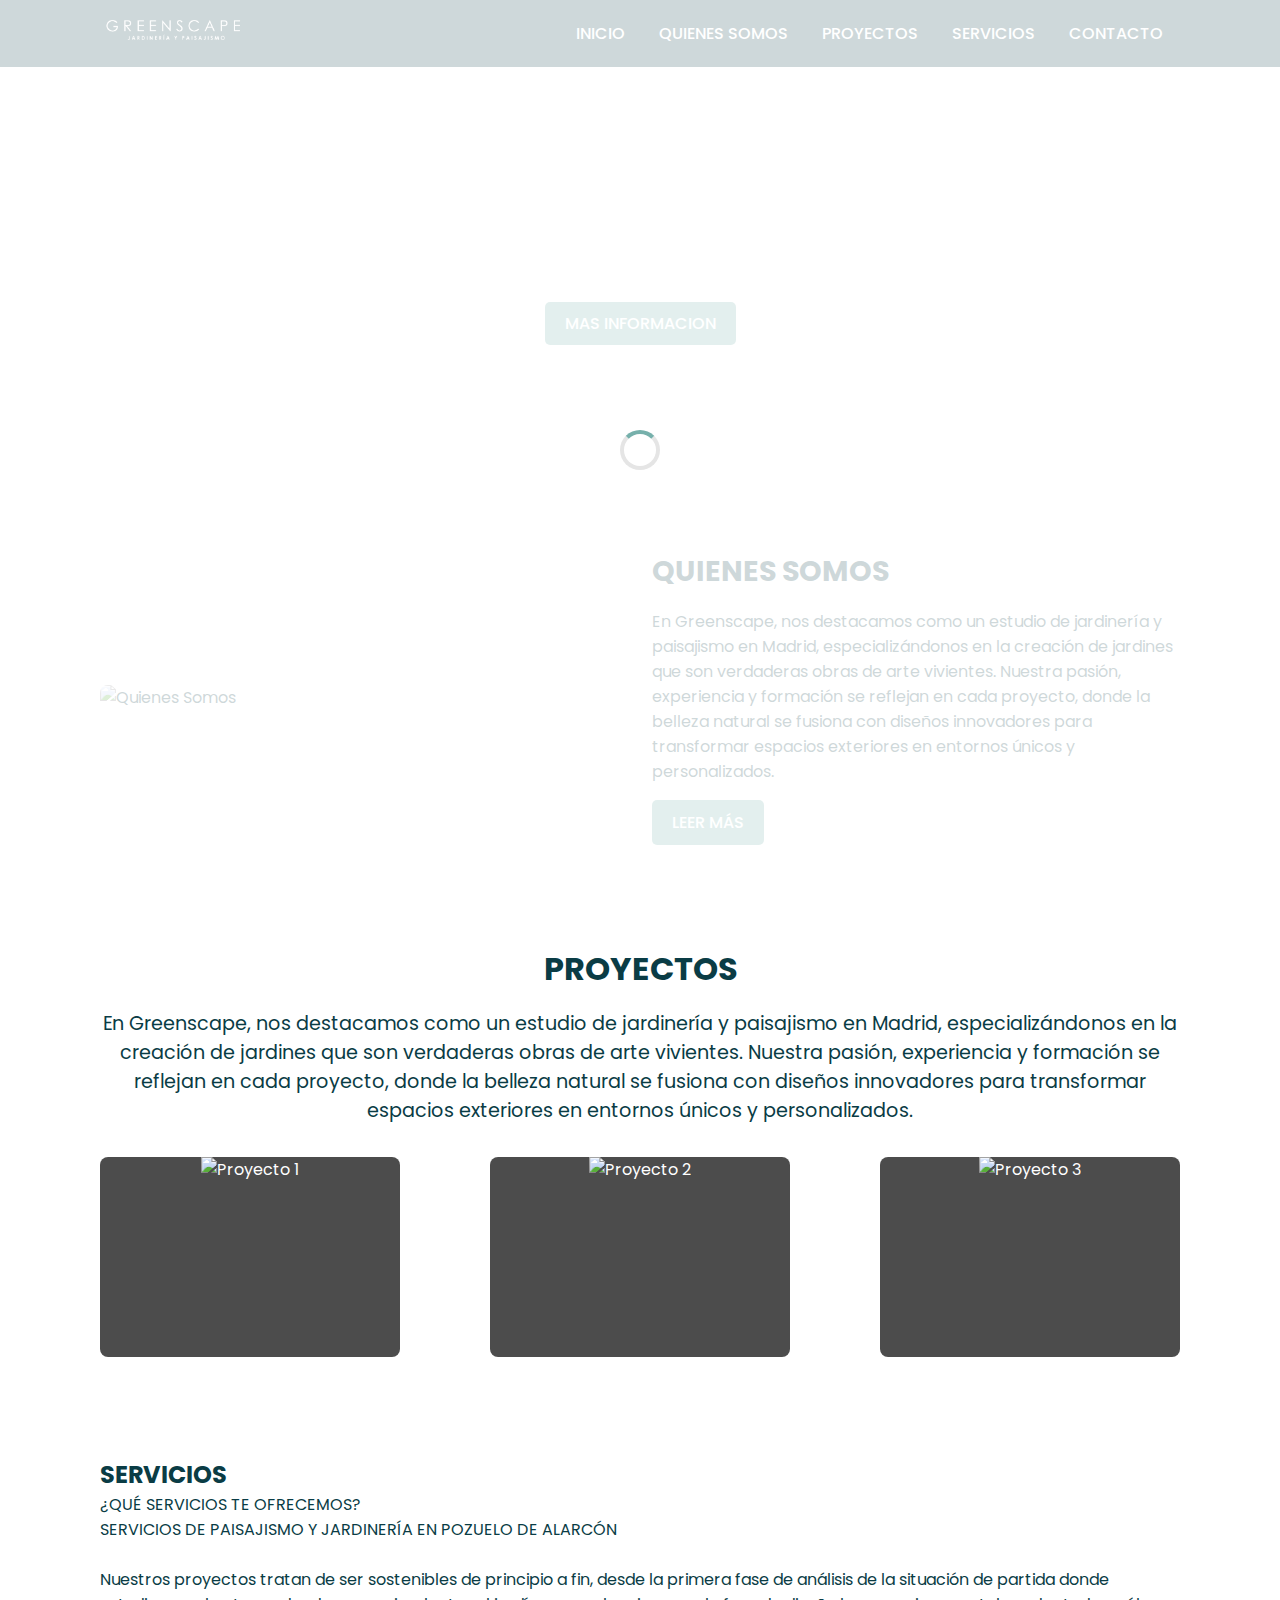
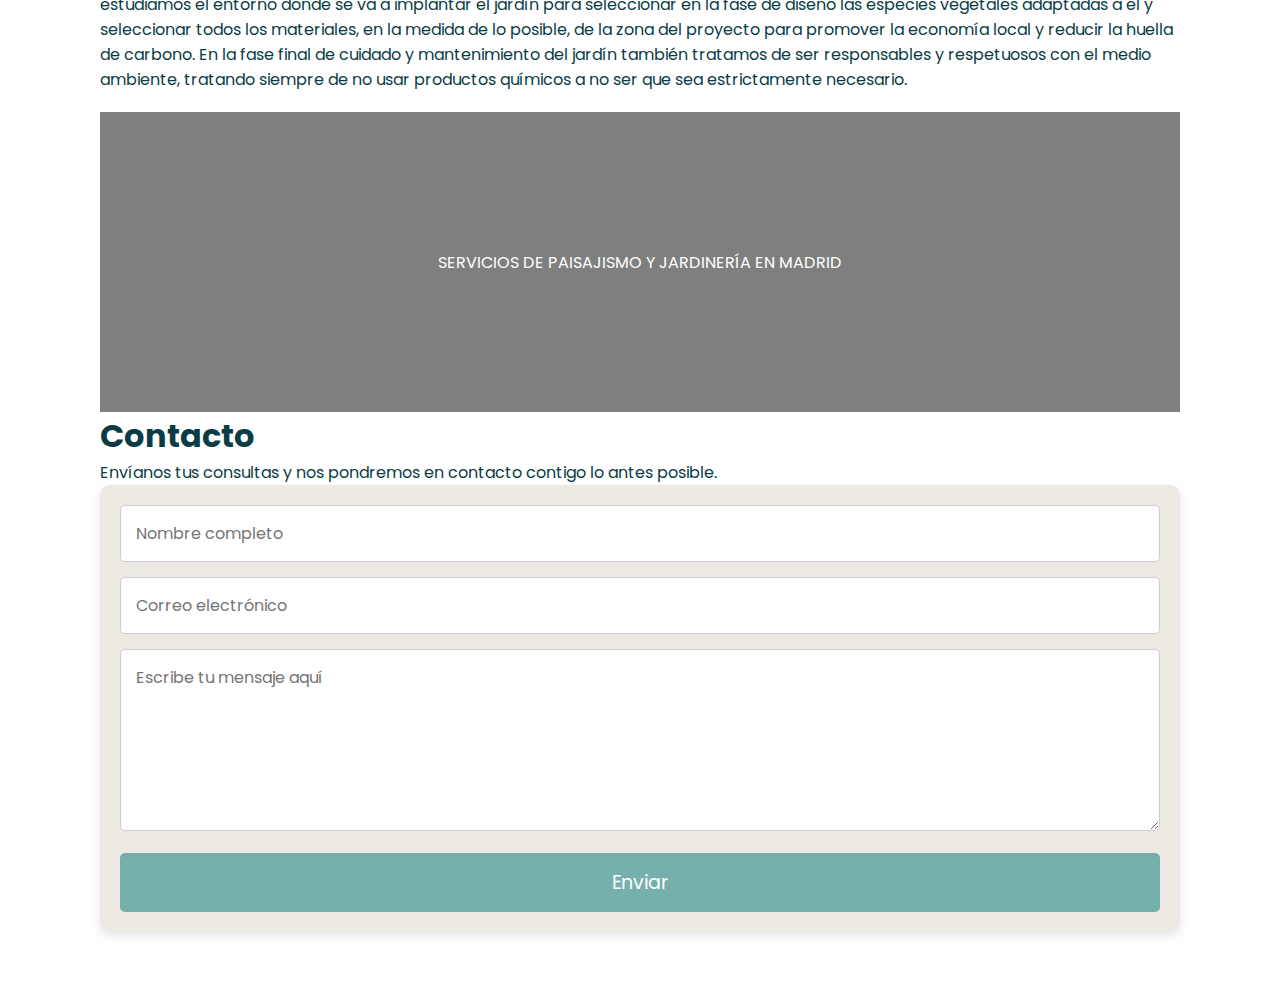
==== commit c71d553f: "Add files via upload" ====
--- a/index.html
+++ b/index.html
@@ -84,26 +84,22 @@
                 <div class="overlay-text">MANTENIMIENTO DE JARDINES EN MADRID</div>
             </div>
         </div>
-    </section>
-
-    <div class="container">
-        <h2 id="Contacto">Contacto</h2>
-        <form id="contact-form">
-            <div class="form-group">
-                <label for="name">Nombre:</label>
-                <input type="text" id="name" name="name" required>
-            </div>
-            <div class="form-group">
-                <label for="email">Email:</label>
-                <input type="email" id="email" name="email" required>
-            </div>
-            <div class="form-group">
-                <label for="message">Mensaje:</label>
-                <textarea id="message" name="message" required></textarea>
-            </div>
-            <button type="submit">Enviar</button>
-        </form>
-    </div>
+        <div class="container">
+            <h1>Contacto</h1>
+            <p>Envíanos tus consultas y nos pondremos en contacto contigo lo antes posible.</p>
+            <form target="_blank" action="https://formsubmit.co/loli03@gmail.com" method="POST" class="contact-form">
+                <div class="form-row">
+                    <input type="text" name="name" placeholder="Nombre completo" required>
+                </div>
+                <div class="form-row">
+                    <input type="email" name="email" placeholder="Correo electrónico" required>
+                </div>
+                <div class="form-row">
+                    <textarea name="message" placeholder="Escribe tu mensaje aquí" rows="6" required></textarea>
+                </div>
+                <button type="submit" class="btn-submit">Enviar</button>
+            </form>
+        </div>
 
     <script src="scrip.js"></script>
 </body>
--- a/estilos.css
+++ b/estilos.css
@@ -186,14 +186,14 @@
 .Proyectos-item {
     position: relative;
     width: 100%;
-    max-width: 300px; /* Ajusta el tamaño máximo de las imágenes */
-    height: 200px; /* Ajusta la altura de las imágenes */
+    max-width: 300px;
+    height: 200px; 
     border-radius: 0.5rem;
     overflow: hidden;
     transition: transform 0.3s ease;
-    text-align: center; /* Centra el texto */
-    color: var(--bg-color); /* Color del texto */
-    background: rgba(0, 0, 0, 0.7); /* Fondo semi-transparente */
+    text-align: center; 
+    color: var(--bg-color); 
+    background: rgba(0, 0, 0, 0.7); 
 }
 
 .Proyectos-item img {
@@ -202,8 +202,8 @@
 }
 
 .Proyectos-item:hover {
-    transform: scale(1.05); /* Aumenta el tamaño de la imagen al 105% */
-    transition: transform 0.3s ease; /* Añade una transición suave */
+    transform: scale(1.05); 
+    transition: transform 0.3s ease; 
 }
 
 /* Carousel */
@@ -221,7 +221,7 @@
     width: 100%;
     scroll-snap-align: start;
     position: relative;
-    height: 300px; /* Ajusta la altura según sea necesario */
+    height: 300px; 
 }
 
 .slide::before {
@@ -232,7 +232,7 @@
     left: 0;
     width: 100%;
     height: 100%;
-    background-color: rgba(0, 0, 0, 0.5); /* Transparencia del fondo */
+    background-color: rgba(0, 0, 0, 0.5); 
 }
 
 .slide .overlay-text {
@@ -250,62 +250,54 @@
     object-fit: cover;
 }
 
-/* Contact Form */
-.container {
-    max-width: 800px;
-    margin: 0 auto;
-    text-align: center;
-    padding: 50px 20px;
-}
-
-h2 {
-    text-align: center;
-    margin-bottom: 20px;
-}
-
-.form-group {
-    margin-bottom: 20px;
-}
-
-label {
-    display: block;
-    font-weight: bold;
-}
-
-input[type="text"],
-input[type="email"],
-textarea {
-    width: 100%;
-    padding: 10px;
+/* Formulario */
+.contact-form {
+    background: var(--second-color);
+    border-radius: 10px;
+    padding: 20px;
+    box-shadow: 0 4px 8px rgba(0, 0, 0, 0.1);
+    animation: fadeInUp 1s ease-in-out;
+}
+
+.contact-form .form-row {
+    margin-bottom: 15px;
+}
+
+.contact-form input[type="text"],
+.contact-form input[type="email"],
+.contact-form textarea {
+    width: 100%;
+    padding: 15px;
     border: 1px solid #ccc;
-    border-radius: 4px;
-    box-sizing: border-box;
-}
-
-textarea {
-    height: 150px;
-}
-
-button {
-    background-color: #0a3c45;
-    color: white;
-    padding: 12px 20px;
+    border-radius: 5px;
+    font-size: 1rem;
+    transition: all 0.3s ease;
+}
+
+.contact-form input[type="text"]:focus,
+.contact-form input[type="email"]:focus,
+.contact-form textarea:focus {
+    border-color: var(--main-color);
+    outline: none;
+    box-shadow: 0 0 5px rgba(118, 176, 171, 0.5);
+}
+
+.contact-form button.btn-submit {
+    width: 100%;
+    padding: 15px;
+    font-size: 1.2rem;
+    color: #fff;
+    background: var(--main-color);
     border: none;
-    border-radius: 4px;
+    border-radius: 5px;
     cursor: pointer;
-    width: 100%;
-    font-size: 16px;
-}
-
-button:hover {
-    background-color: #76b0ab;
-}
-
-button:disabled {
-    background-color: #cccccc;
-    cursor: not-allowed;
-}
-
+    transition: all 0.3s ease;
+}
+
+.contact-form button.btn-submit:hover {
+    background: var(--text-color);
+    box-shadow: 0 4px 8px rgba(0, 0, 0, 0.2);
+}
 /* Carga */
 .spinner-container {
     position: fixed;
